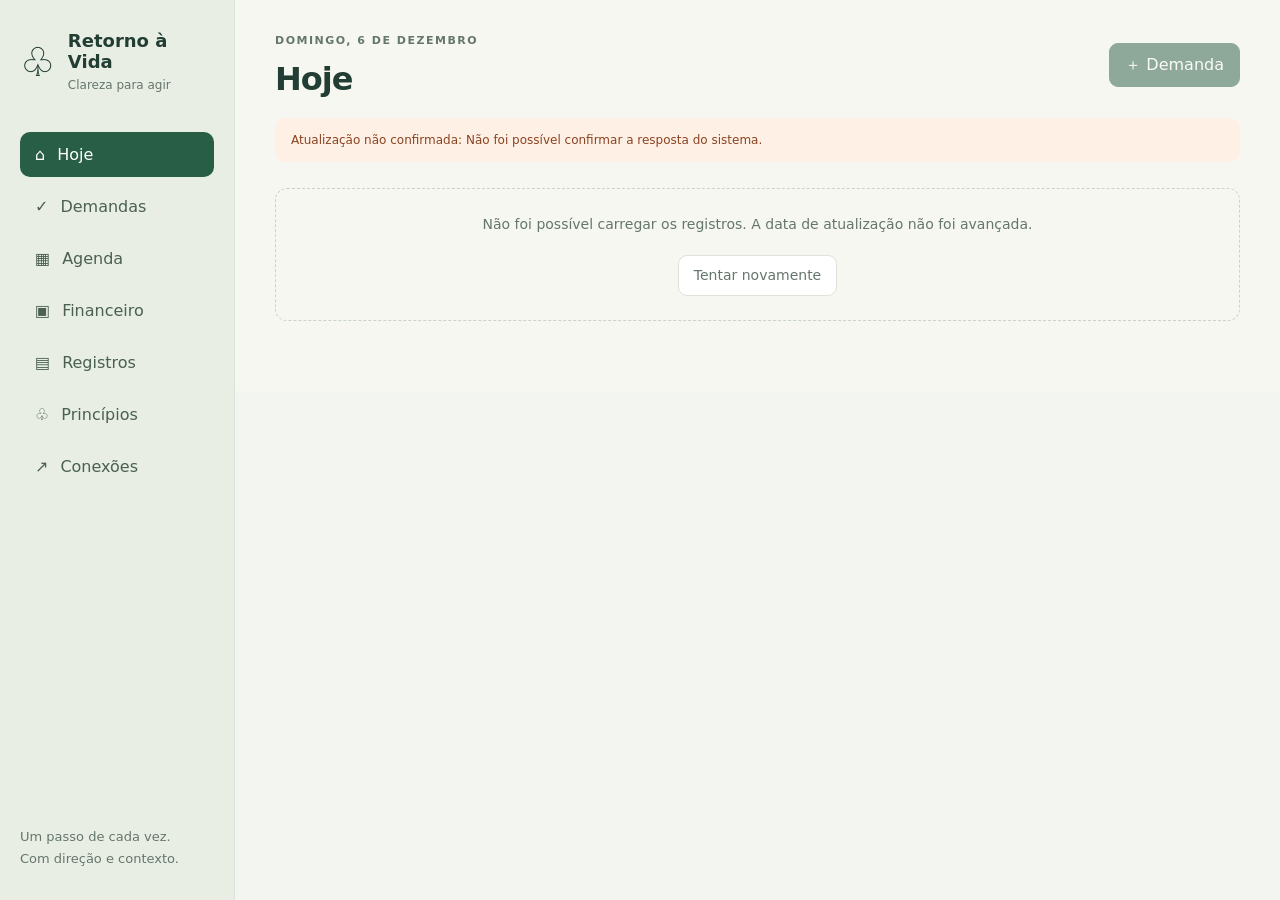
==== app.html @ 0cd76d00 "Evolve contextual guidance, private plans and execution memory" ====
<!doctype html><html lang="pt-BR"><head><meta charset="utf-8"><meta name="viewport" content="width=device-width,initial-scale=1"><meta name="color-scheme" content="light"><title>Retorno à Vida</title><link rel="stylesheet" href="app.css?v=20261031mentor1"><link rel="stylesheet" href="workspace.css?v=20261031mentor1"><link rel="stylesheet" href="mentor.css?v=20261031mentor1"></head><body><aside><a class="brand" href="#hoje"><span>♧</span><div>Retorno à Vida<small>Clareza para agir</small></div></a><nav id="nav" aria-label="Áreas do sistema"></nav><div class="side-note">Um passo de cada vez.<br>Com direção e contexto.</div></aside><main><header><div><p class="eyebrow" id="day"></p><h1 id="title">Hoje</h1></div><button class="primary" id="new">＋ Criar</button></header><section id="sync" role="status">Carregando os registros do sistema…</section><div id="view"></div></main><dialog id="detail"><form id="editor"></form></dialog><div id="toast" role="status" aria-live="polite"></div><script src="app.js?v=20261031mentor1"></script><script src="workspace.js?v=20261031mentor1"></script><script src="mentor.js?v=20261031mentor1"></script></body></html>
---- app.css ----
@import url('data:text/css,');
:root{font-family:system-ui,-apple-system,BlinkMacSystemFont,"Segoe UI",sans-serif;color:#223d33;background:#f3f5f0;font-size:16px;--green:#285e45;--muted:#65766d;--line:#dce3d9}*{box-sizing:border-box}body{margin:0;display:flex}aside{width:235px;position:fixed;inset:0 auto 0 0;padding:30px 20px;background:#e9eee4;border-right:1px solid var(--line);display:flex;flex-direction:column}.brand{display:flex;gap:12px;text-decoration:none;color:inherit;font-size:18px;font-weight:650;align-items:center}.brand>span{font-size:40px}.brand small{display:block;font-size:12px;font-weight:400;margin-top:4px;color:var(--muted)}nav{display:grid;gap:7px;margin-top:38px}nav a{padding:13px 15px;text-decoration:none;border-radius:10px;color:#4a6052;display:flex;gap:12px}nav a.active{background:#285e45;color:white}.side-note{margin-top:auto;line-height:1.7;font-size:13px;color:var(--muted)}main{margin-left:235px;width:calc(100% - 235px);padding:32px 40px 70px;max-width:1600px}header{display:flex;justify-content:space-between;align-items:center;gap:15px;margin-bottom:20px}h1{font-size:32px;margin:3px 0 0;letter-spacing:-1px}h2{font-size:22px;line-height:1.35;margin:0 0 12px}h3{font-size:17px;margin:0 0 10px}.eyebrow{font-size:11px;letter-spacing:1.5px;text-transform:uppercase;color:var(--muted);font-weight:650;margin:0 0 10px}button,input,textarea,select{font:inherit}button,.button{cursor:pointer;border:1px solid var(--line);border-radius:9px;padding:10px 15px;background:white;color:inherit;text-decoration:none;display:inline-flex;align-items:center;justify-content:center;gap:7px;line-height:1.4}button:hover,.button:hover{border-color:#65987c;background:#f3f7f2}button:focus-visible,a:focus-visible{outline:3px solid #a0bfa6;outline-offset:3px}.primary{background:var(--green);color:white;border-color:var(--green)}.primary:hover{background:#204b37;color:white}button:disabled{opacity:.5;cursor:wait}.secondary{background:#edf2e8}#sync{font-size:12px;line-height:1.7;color:var(--muted);padding:12px 16px;background:#eaf0e5;border-radius:10px;margin-bottom:26px}#sync.error{background:#fff0e5;color:#8a4320}.grid{display:grid;grid-template-columns:1.4fr 1fr;gap:20px}.panel,.card{background:#fff;border:1px solid var(--line);border-radius:16px;padding:23px;margin-bottom:18px}.focus{background:#e6ede0;border-color:#cbd9c5;padding:28px}.focus h2{font-size:28px;max-width:720px}.muted{color:var(--muted);font-size:14px;line-height:1.6}p{line-height:1.6}.actions{display:flex;flex-wrap:wrap;gap:8px;margin-top:18px}.tags{display:flex;gap:7px;flex-wrap:wrap;margin:12px 0}.tag{display:inline-block;font-size:11px;border-radius:30px;padding:5px 9px;background:#edf1e9;color:#52664f}.tag.urgent{background:#fbebdc;color:#8b4e22}.section-head{display:flex;justify-content:space-between;align-items:center;gap:12px;margin:12px 0 16px}.section-head h2{margin:0}.stats{display:grid;grid-template-columns:repeat(3,1fr);gap:12px;margin:20px 0}.stat{padding:18px;background:#fff;border-radius:12px;border:1px solid var(--line)}.stat strong{display:block;font-size:28px;margin-bottom:3px}.stat small{color:var(--muted);font-size:12px}.task-list{display:grid;gap:10px}.task{display:flex;align-items:flex-start;gap:14px;border:1px solid var(--line);background:white;border-radius:12px;overflow:hidden}.task-main{flex:1;display:block;text-align:left;border:0;border-radius:0;padding:18px;background:transparent}.task-main:hover{background:#f5f8f2}.task-main strong{display:block;font-size:16px;line-height:1.5}.task-main p{font-size:13px;color:var(--muted);margin:6px 0}.task-main .tags{margin-bottom:0}.task-done{padding:7px 10px;margin:19px 15px 0 0;min-width:37px}.toolbar{display:flex;gap:10px;flex-wrap:wrap;margin:18px 0}.toolbar input{flex:1;min-width:170px}.toolbar select{width:auto;min-width:130px}input,textarea,select{display:block;border:1px solid #cfd9ca;background:#fff;border-radius:8px;width:100%;padding:11px;color:inherit}textarea{resize:vertical;min-height:95px}label{display:block;font-size:12px;font-weight:650;margin:17px 0 7px}.field-grid{display:grid;grid-template-columns:1fr 1fr;gap:0 15px}.empty{border:1px dashed #c8d5c1;border-radius:12px;padding:24px;text-align:center;color:var(--muted);font-size:14px;line-height:1.7}.mini{padding:14px 0;border-bottom:1px solid var(--line);display:flex;justify-content:space-between;align-items:center;gap:12px}.mini:last-child{border-bottom:0}.amount{font-weight:650;white-space:nowrap}.out{color:#a25432}.in{color:#286347}.money{font-size:30px;margin:10px 0}.progress{height:7px;background:#e4ebdf;border-radius:5px;overflow:hidden}.progress i{display:block;height:100%;background:#609b6f}dialog{width:min(790px,94vw);max-height:92vh;border:1px solid var(--line);border-radius:18px;padding:28px;color:inherit;background:#fafcf8}dialog::backdrop{background:#1b342a77}.dialog-head{display:flex;justify-content:space-between;align-items:flex-start;gap:15px}.close{padding:5px 11px;font-size:22px}.editor-section{border-top:1px solid var(--line);margin-top:24px;padding-top:20px}.editor-section h3{margin-bottom:12px}.history{font-size:13px;line-height:1.6;padding:10px 0;border-bottom:1px solid var(--line)}.history small{display:block;color:var(--muted)}.note-text{white-space:pre-wrap;overflow-wrap:anywhere}.file{display:flex;justify-content:space-between;align-items:center;padding:10px;border-radius:8px;background:#edf2e8;margin:8px 0;font-size:13px}.form-error{color:#9a392d;font-size:14px;margin:12px 0}#toast{position:fixed;bottom:25px;left:50%;transform:translateX(-50%);background:#223d33;color:white;padding:13px 20px;border-radius:10px;display:none;z-index:10;max-width:90vw;font-size:14px}table{border-collapse:collapse;width:100%;font-size:14px}th,td{text-align:left;padding:14px 10px;border-bottom:1px solid var(--line)}th{font-size:11px;color:var(--muted);text-transform:uppercase}.calendar-item{border-left:3px solid #8ba37c;padding:12px 16px;background:white;border-radius:0 10px 10px 0;margin:12px 0}.pill-tabs{display:flex;gap:8px;margin:15px 0}.pill-tabs a{border:1px solid var(--line);background:white;border-radius:30px;padding:8px 16px;text-decoration:none;color:inherit}.pill-tabs a.selected{background:#285e45;color:white}.principle{padding:18px;border-radius:12px;background:#edf2e7;margin:10px 0}.notice{padding:12px 15px;background:#fff5e9;border-radius:10px;font-size:13px;color:#7d5835}.split{display:flex;gap:10px;align-items:center;justify-content:space-between}.wide{grid-column:1/-1}small{line-height:1.5}@media(max-width:1050px){aside{width:190px;padding:25px 12px}main{margin-left:190px;width:calc(100% - 190px);padding:25px}.grid{grid-template-columns:1fr}.focus h2{font-size:26px}}@media(max-width:650px){aside{position:fixed;top:auto;bottom:0;height:66px;width:100%;padding:0;z-index:5;background:#e9eee4;border-top:1px solid var(--line);border-right:0}.brand,.side-note{display:none}nav{margin:0;display:flex;overflow-x:auto;gap:0;height:66px}nav a{flex:1;min-width:65px;font-size:10px;display:flex;flex-direction:column;justify-content:center;align-items:center;gap:2px;border-radius:0;padding:7px}nav a span{font-size:20px}main{margin-left:0;width:100%;padding:22px 16px 95px}h1{font-size:28px}header{margin-bottom:16px}.panel,.focus{padding:20px}.focus h2{font-size:23px}.stats{gap:7px}.stat{padding:12px}.stat strong{font-size:24px}.stat small{font-size:10px}.field-grid{grid-template-columns:1fr}.task-main{padding:14px}.task-main strong{font-size:15px}.task-done{margin:15px 10px 0 0}.toolbar input{min-width:100%}dialog{padding:20px}.section-head{align-items:flex-start}table{font-size:12px}th,td{padding:11px 5px}}
---- workspace.css ----
.execution-space{background:#f0f4ed;border:1px solid #d9e2d5;border-radius:19px;overflow:hidden;box-shadow:0 12px 35px #254e3510}.execution-top{display:flex;align-items:center;gap:12px;padding:15px 19px;background:#f9fbf6;border-bottom:1px solid var(--line)}.execution-top button{padding:8px 12px;font-size:12px}.execution-breadcrumb{flex:1;font-size:11px;letter-spacing:1px;color:#6a7b68}.execution-breadcrumb span{padding:0 8px;color:#acb9a4}.execution-columns{display:grid;grid-template-columns:minmax(0,1.1fr) minmax(330px,.85fr);min-height:650px}.execution-main{min-width:0;background:#fff}.execution-interaction{position:static;inset:auto;width:auto;padding:0;display:block;background:#edf2e9;border:0;border-left:1px solid #d9e2d4;min-width:0}.execution-hero{padding:26px 27px 0;background:linear-gradient(130deg,#f0f5e9,#fafcf7)}.execution-hero h2{font-size:25px;line-height:1.45;letter-spacing:-.5px}.execution-hero>p:not(.eyebrow){font-size:14px;color:#60745d;line-height:1.7}.mission-road{display:flex;gap:8px;align-items:center;padding:10px 0}.road-step{font-size:10px;letter-spacing:.25px;color:#91a088;white-space:nowrap}.road-step.done{color:#2d6d49;font-weight:700}.mission-road i{height:1px;background:#d2ddc8;flex:1}.execution-tools{display:flex;gap:10px;margin-top:23px}.execution-tools button{border:0;border-bottom:3px solid transparent;background:transparent;border-radius:0;padding:12px 3px;color:#7a8772;font-size:12px;font-weight:650}.execution-tools button.selected{border-bottom-color:#477b4f;color:#285e45}.execution-body{padding:25px 27px}.execution-body p{font-size:14px}.context-block p{color:#5a6f59}.context-block .eyebrow{font-size:10px;color:#819075}.next-action{display:flex;gap:14px;padding:18px;border-radius:11px;background:#eaf2e2;margin-top:22px}.next-action>span{font-size:25px;color:#5b8849}.next-action small{font-size:9px;letter-spacing:1px;color:#64805b}.next-action p{font-weight:600;margin:6px 0 0;line-height:1.7}.question-block{padding:17px 0;border-bottom:1px solid var(--line);font-size:13px}.question-block strong{color:#947247;font-size:12px}.question-block p{color:#7c7768;font-size:13px;margin-bottom:0}.linked-context{margin-top:24px}.linked-context h3{font-size:13px;color:#5d745b}.related-chips{display:flex;gap:7px;flex-wrap:wrap}.related-chips button{background:#f4f7ef;border-radius:30px;font-size:11px;padding:7px 11px}.source-cards>div{display:flex;align-items:center;gap:11px;padding:11px 0;border-bottom:1px solid #edf1e8}.source-cards>div>span{display:flex;align-items:center;justify-content:center;width:29px;height:29px;border-radius:8px;background:#eaf1e2;color:#6b8a5c}.source-cards p{font-size:11px;margin:0;color:#687663}.source-cards small{display:block;font-size:10px;color:#91a088;margin-top:3px}.interaction-heading{display:flex;gap:11px;align-items:center;padding:23px 21px 17px}.interaction-heading strong{font-size:14px}.interaction-heading small{display:block;font-size:10px;color:#839178;margin-top:4px}.live-dot{height:8px;width:8px;flex-shrink:0;border-radius:50%;background:#77a161;box-shadow:0 0 0 4px #77a16118}.interaction-tabs{display:flex;padding:0 16px;border-bottom:1px solid #d8e2d0;gap:8px}.interaction-tabs button{border:0;border-bottom:2px solid transparent;background:transparent;padding:10px 3px;border-radius:0;font-size:10px;color:#87927c;flex:1}.interaction-tabs button.selected{border-color:#52834f;color:#2d6043;font-weight:700}.interaction-pane{padding:20px}.action-coach{background:#fff;border:1px solid #e0e7d9;border-radius:11px;padding:17px;box-shadow:0 5px 14px #36533105}.action-coach .eyebrow{font-size:9px}.action-coach p{font-size:13px;font-weight:500;margin:8px 0 14px;line-height:1.7}.action-coach small{font-size:9px;color:#8a9980}.action-button-grid{display:grid;grid-template-columns:1fr 1fr;gap:8px;margin:13px 0 24px}.action-button-grid button{font-size:11px;justify-content:flex-start;padding:12px;background:#f9fbf6}.action-button-grid span{font-size:17px;color:#729265}.mission-checklist h3,.connection-dock h3{font-size:12px;margin:0}.mission-checklist .split small{font-size:10px;color:#87967d}.mission-checklist .progress{height:5px;margin:12px 0 7px}.step-item{display:flex;gap:10px;align-items:center;padding:9px 0;margin:0;font-weight:400;font-size:12px;color:#536a50;cursor:pointer}.step-item input{width:16px;height:16px;padding:0;accent-color:#65945a;flex-shrink:0}.step-item.done span{text-decoration:line-through;color:#92a08a}.mission-checklist>.muted{font-size:11px}.add-step{display:flex;gap:6px;margin-top:9px}.add-step input{font-size:11px;padding:9px 10px;background:#f9fbf6;border-color:#dce5d4}.add-step button{padding:7px 10px}.connection-dock{border-top:1px solid #d6e0cf;padding-top:21px;margin-top:24px}.tool-connection{display:flex;align-items:center;gap:9px;margin-top:16px}.tool-icon{width:30px;height:30px;border-radius:8px;display:flex;align-items:center;justify-content:center;font-size:14px;font-weight:700;flex-shrink:0}.tool-icon.teams{color:#6662a1;background:#e0dff0}.tool-icon.cloud{color:#5a8f98;background:#dfecef}.tool-icon.calendar{color:#b18e4a;background:#f1e9d5}.tool-connection>div{flex:1;min-width:0}.tool-connection strong{display:block;font-size:10px}.tool-connection small{display:block;font-size:9px;color:#8a977f;line-height:1.5;margin-top:2px}.tool-connection button{font-size:9px;padding:6px 9px;border-radius:7px;background:transparent}.session-status{margin-top:23px;color:#809271;font-size:10px;line-height:1.7}.conversation-intro{display:flex;gap:12px;align-items:center;padding:14px;background:#e3ecd9;border-radius:10px;font-size:12px}.conversation-intro>span{font-size:25px;color:#759661}.conversation-intro p{margin:0;color:#617958;line-height:1.7}.interaction-pane .editor-section{border:0;padding:0;margin-top:17px}.interaction-pane .editor-section h3{font-size:12px}.interaction-pane label{font-size:11px}.interaction-pane textarea{background:#f9fbf7;font-size:13px}.interaction-pane .history{font-size:12px}.interaction-pane .muted{font-size:11px}.workspace-bottom{display:flex;align-items:center;justify-content:space-between;gap:15px;border-top:1px solid #d5dfcf;padding:15px 20px;background:#fbfdf8}.workspace-bottom>span{font-size:10px;color:#839377}.workspace-bottom>span.unsaved{color:#a27c38}.workspace-bottom>div{display:flex;gap:8px}.workspace-bottom button{font-size:11px;padding:10px 14px}.execution-space>.form-error,.execution-space form>.form-error{padding:0 20px}.workspace-mobile-tabs{display:none}.focus-mode .execution-columns{grid-template-columns:1fr}.focus-mode .execution-interaction{display:none}.execution-body label{font-size:11px}.execution-body input,.execution-body select,.execution-body textarea{font-size:13px;background:#fafcf7}.execution-body .editor-section{border:0;margin:0;padding:0}.execution-body .notice{font-size:11px}.execution-space [hidden]{display:none!important}
.board-intro{display:flex;justify-content:space-between;gap:20px;align-items:center;margin:8px 0 24px}.board-intro h2{font-size:25px}.board-intro p{margin:6px 0}.view-switch{display:flex;background:#e9eee3;border:1px solid #dbe4d2;border-radius:9px;padding:4px;gap:3px}.view-switch button{background:transparent;border:0;padding:7px 12px;font-size:11px;white-space:nowrap}.view-switch button.selected{background:#fff;box-shadow:0 2px 5px #243f2810}.mission-board{display:grid;grid-template-columns:repeat(4,minmax(0,1fr));gap:14px;align-items:start}.board-column{min-width:0;background:#eaf0e3;border:1px solid #dfe7d8;padding:14px 12px;border-radius:13px;min-height:200px;transition:background .2s}.board-column-title{display:flex;align-items:center;gap:8px}.board-column-title h3{font-size:12px;margin:0;flex:1}.board-column-title b{font-size:10px;color:#829272;font-weight:400}.state-dot{width:7px;height:7px;border-radius:50%;background:#83a16b}.state-dot.proposta{background:#c0a66b}.state-dot.aguardando{background:#8ba4b4}.state-dot.concluida{background:#5e946b}.board-hint{font-size:9px;color:#91a183;margin:8px 0 15px}.board-stack{display:grid;gap:11px}.mission-card{background:white;border:1px solid #dce5d4;border-radius:11px;overflow:hidden;box-shadow:0 3px 9px #2b472a03;transition:transform .18s,box-shadow .18s}.mission-card:hover{transform:translateY(-3px);box-shadow:0 8px 22px #2944290d}.mission-card>button{display:block;width:100%;text-align:left;padding:16px;border:0;background:transparent;border-radius:0}.mission-card h3{font-size:13px;line-height:1.6;margin:12px 0 9px}.mission-card p{font-size:10px;line-height:1.7;color:#89977e;margin-bottom:15px}.mission-card .tag{font-size:8px;padding:4px 7px}.mission-card-meta{display:flex;justify-content:space-between;gap:5px;align-items:center}.priority-mark{font-size:7px;text-transform:uppercase;color:#b28a53;letter-spacing:.6px}.card-date{font-size:9px;color:#a08c64;margin:11px 0}.mission-card-foot{display:flex;align-items:center;justify-content:space-between;font-size:9px;color:#93a086;border-top:1px solid #f0f3eb;padding-top:11px;margin-top:13px}.card-progress{font-size:9px;color:#879a79;margin-bottom:6px}.card-progress small{font-size:9px}.mission-card .progress{height:4px}.board-empty{padding:30px 8px;text-align:center;font-size:11px;color:#a3af98;border:1px dashed #d5dfcd;border-radius:9px}.drop-ready{background:#d8e7cb;border-color:#85a26e}.mission-card.dragging{opacity:.45;transform:rotate(2deg)}
.today-direction{display:flex;align-items:center;justify-content:space-between;gap:25px;margin:12px 0 22px}.today-direction h2{font-size:30px;letter-spacing:-.8px;margin:7px 0}.today-direction>div>p:last-child{font-size:13px;color:#88977d;margin:0}.day-orbit{width:86px;height:86px;border:5px solid #dde8d3;outline:1px solid #afc59b;outline-offset:4px;border-radius:50%;display:flex;align-items:center;justify-content:center;flex-direction:column;flex-shrink:0;background:#f9fcf4}.day-orbit>span{font-size:28px;font-weight:650;line-height:1}.day-orbit small{font-size:7px;color:#88a070;margin-top:6px}.today-path{display:flex;gap:24px;align-items:center;padding:19px 24px;border:1px solid #d9e4cf;border-radius:13px;background:#eef4e7;margin-bottom:25px}.today-path>i{width:1px;height:33px;background:#dbe5d0}.path-node{display:flex;align-items:center;gap:13px;flex:1}.path-node>span{font-size:25px;color:#8faa78}.path-node strong{font-size:20px;display:block;line-height:1.2}.path-node small{font-size:10px;color:#8c9e7a}.today-workspace-grid{display:grid;grid-template-columns:1.5fr 1fr;gap:22px}.next-mission{border:1px solid #ccddbb;border-radius:16px;background:linear-gradient(125deg,#e4efd8,#eef5e7);padding:27px;position:relative;overflow:hidden}.next-mission-header{display:flex;align-items:center;gap:11px}.next-mission-header p{font-size:9px;margin:0;color:#789561}.next-mission h2{font-size:26px;line-height:1.5;letter-spacing:-.4px;max-width:620px;margin:20px 0 12px}.next-mission>p{font-size:13px;color:#7b8e6c;line-height:1.8;max-width:580px}.mission-enter{margin:13px 0 19px;gap:22px;font-size:12px;padding:13px 17px}.mission-preview{display:flex;gap:20px;border-top:1px solid #d4e2c7;padding-top:17px;margin-top:10px}.mission-preview>div{display:flex;align-items:center;gap:7px}.mission-preview span{color:#88a573;font-size:15px}.mission-preview small{font-size:9px;color:#8ba178}.quick-flow{background:white;border:1px solid #dfe6d8;border-radius:16px;padding:24px}.quick-flow>h3{font-size:18px;margin:14px 0 23px}.quick-flow>.eyebrow{font-size:9px;color:#9aaa8d}.quick-flow>button,.quick-flow>a{display:flex;align-items:center;text-align:left;gap:14px;width:100%;border:1px solid #e6eddf;background:#f9fbf6;border-radius:10px;padding:15px 12px;margin-top:11px;text-decoration:none;color:inherit}.quick-flow>button>span,.quick-flow>a>span{color:#8fa87c;font-size:21px;min-width:25px}.quick-flow>button>div,.quick-flow>a>div{flex:1}.quick-flow strong{font-size:11px;font-weight:600;display:block}.quick-flow small{font-size:9px;display:block;color:#98a68b;margin-top:4px}.quick-flow b{font-size:12px;color:#b3bfa8}.today-section{margin-top:30px}.today-section h2{font-size:18px}.next-mission-grid{display:grid;grid-template-columns:repeat(3,1fr);gap:16px}.next-mission-grid .mission-card h3{font-size:14px}.next-mission-grid .mission-card p{font-size:11px;min-height:38px}.next-mission-grid .mission-card>button{padding:20px}
@media(min-width:1450px){.execution-columns{grid-template-columns:minmax(0,1.25fr) minmax(380px,.8fr)}.execution-hero h2{font-size:30px}.interaction-tabs button{font-size:11px}.action-coach p{font-size:14px}.mission-card h3{font-size:14px}.mission-card p{font-size:11px}}
@media(max-width:1150px){.mission-board{grid-template-columns:1fr 1fr}.execution-columns{grid-template-columns:minmax(0,1fr) minmax(300px,.85fr)}.execution-body,.execution-hero{padding-left:20px;padding-right:20px}.interaction-pane{padding:16px}.execution-hero h2{font-size:22px}.today-workspace-grid{grid-template-columns:1fr}.quick-flow{display:grid;grid-template-columns:1fr 1fr;gap:10px}.quick-flow>.eyebrow,.quick-flow>h3{grid-column:1/-1;margin:0}.quick-flow>button,.quick-flow>a{margin-top:0}.next-mission-grid{grid-template-columns:1fr 1fr}.mission-preview{gap:10px}}
@media(max-width:850px){.execution-columns{grid-template-columns:1fr}.execution-interaction{border-left:0;border-top:1px solid #d9e2d4}.execution-top{gap:8px;padding:12px}.execution-breadcrumb{font-size:9px}.execution-top>.tag{display:none}.interaction-heading{padding:19px}.today-direction h2{font-size:25px}.today-path{padding:17px;gap:15px}.path-node{gap:8px}.path-node strong{font-size:19px}.path-node small{font-size:8px}}
@media(max-width:650px){body{overscroll-behavior-y:none}main{padding:20px 14px calc(90px + env(safe-area-inset-bottom))}aside{height:calc(66px + env(safe-area-inset-bottom));padding-bottom:env(safe-area-inset-bottom)}nav{height:66px}.execution-space{border-radius:12px;margin:0 -2px}.execution-top{padding:11px 10px}.execution-top button{min-height:44px;font-size:11px;padding:8px}.execution-top button:last-child{font-size:10px}.execution-breadcrumb{font-size:8px;letter-spacing:.5px}.workspace-mobile-tabs{display:flex;border-bottom:1px solid #d2dfc7;background:#f5f8ef;padding:5px;gap:4px}.workspace-mobile-tabs button{min-height:46px;flex:1;border:0;background:transparent;font-size:12px}.workspace-mobile-tabs button.selected{background:white;box-shadow:0 2px 6px #2a482712;color:#356b43;font-weight:650}.execution-columns{display:block;min-height:0}.execution-space[data-mobile-pane="task"] .execution-interaction{display:none}.execution-space[data-mobile-pane="interaction"] .execution-main{display:none}.execution-space.focus-mode .execution-interaction{display:none}.execution-hero{padding:20px 18px 0}.execution-hero h2{font-size:22px;line-height:1.5}.execution-hero .eyebrow{font-size:9px}.execution-hero>p:not(.eyebrow){font-size:14px}.execution-tools{gap:20px;margin-top:15px}.execution-tools button{font-size:12px;min-height:47px}.execution-body{padding:20px 18px}.execution-body p{font-size:14px}.execution-body label{font-size:12px}.execution-body input,.execution-body textarea,.execution-body select{font-size:16px;min-height:46px}.next-action p{font-size:14px}.next-action small{font-size:9px}.question-block p{font-size:13px}.related-chips button{font-size:12px;min-height:44px}.source-cards p{font-size:12px}.source-cards small{font-size:10px}.interaction-pane{padding:19px}.interaction-heading strong{font-size:15px}.interaction-heading small{font-size:11px}.interaction-tabs button{font-size:11px;min-height:46px}.action-coach p{font-size:14px}.action-coach small{font-size:10px}.action-button-grid button{font-size:12px;min-height:52px}.mission-checklist h3,.connection-dock h3{font-size:14px}.step-item{min-height:46px;font-size:14px}.step-item input{width:21px;height:21px}.add-step input{font-size:16px;min-height:46px}.add-step button{min-width:46px}.tool-connection{gap:12px}.tool-connection strong{font-size:12px}.tool-connection small{font-size:11px}.tool-connection button{font-size:11px;min-height:44px}.tool-icon{width:35px;height:35px;font-size:17px}.session-status{font-size:12px}.interaction-pane textarea{font-size:16px}.interaction-pane label{font-size:12px}.interaction-pane .history{font-size:13px}.workspace-bottom{position:sticky;bottom:calc(66px + env(safe-area-inset-bottom));padding:12px;display:block;z-index:2;background:#f8fbf2f5;backdrop-filter:blur(12px)}.workspace-bottom>span{display:block;margin-bottom:8px;font-size:10px}.workspace-bottom>div{display:flex}.workspace-bottom button{flex:1;min-height:46px;font-size:11px;padding:8px}.mission-board{display:block}.board-column{margin-bottom:17px;padding:16px;min-height:0}.board-column-title h3{font-size:15px}.board-column-title b{font-size:12px}.board-hint{font-size:11px;margin:8px 0 16px}.board-intro{align-items:flex-start;gap:10px;margin-bottom:18px}.board-intro h2{font-size:21px}.board-intro>.muted,.board-intro p.muted{font-size:12px}.view-switch button{font-size:10px;padding:8px;min-height:40px}.mission-card>button{padding:18px}.mission-card h3{font-size:15px}.mission-card p{font-size:12px}.mission-card .tag{font-size:10px}.priority-mark{font-size:9px}.mission-card-foot{font-size:11px}.card-date{font-size:11px}.card-progress small,.card-progress{font-size:11px}.mission-card:hover{transform:none}.today-direction{gap:16px;margin:10px 0 22px}.today-direction h2{font-size:24px;line-height:1.4;letter-spacing:-.5px}.today-direction>.eyebrow,.today-direction .eyebrow{font-size:9px}.today-direction>div>p:last-child{font-size:12px;line-height:1.7}.day-orbit{height:70px;width:70px;border-width:4px;outline-offset:3px}.day-orbit>span{font-size:25px}.day-orbit small{font-size:6px}.today-path{padding:15px 12px;gap:10px;margin-bottom:21px}.path-node{gap:6px}.path-node>span{font-size:20px}.path-node strong{font-size:18px}.path-node small{font-size:8px;line-height:1.5}.today-path>i{height:28px}.next-mission{padding:23px 20px}.next-mission h2{font-size:24px;line-height:1.5;margin:18px 0 12px}.next-mission>p{font-size:14px}.next-mission-header p{font-size:8px;line-height:1.5}.mission-enter{font-size:12px;min-height:49px;width:100%;justify-content:space-between;gap:10px}.mission-preview{gap:10px;justify-content:space-between}.mission-preview>div{flex-direction:column;gap:6px;align-items:flex-start}.mission-preview small{font-size:8px}.quick-flow{padding:21px 18px;grid-template-columns:1fr}.quick-flow>.eyebrow{font-size:8px}.quick-flow>h3{font-size:19px;margin:3px 0 10px}.quick-flow>button,.quick-flow>a{padding:16px;min-height:74px}.quick-flow strong{font-size:13px}.quick-flow small{font-size:11px;line-height:1.6}.next-mission-grid{grid-template-columns:1fr}.next-mission-grid .mission-card h3{font-size:16px}.next-mission-grid .mission-card p{font-size:13px;min-height:0}.today-section h2{font-size:19px}.today-section .button{font-size:12px;min-height:44px}.board-stack .mission-card[draggable]{-webkit-user-drag:none}.form-error{font-size:13px}#sync{font-size:11px;line-height:1.8}dialog input,dialog textarea,dialog select{font-size:16px;min-height:44px}.toolbar select,.toolbar input{font-size:16px;min-height:44px}}
@media(prefers-reduced-motion:reduce){*{scroll-behavior:auto!important;transition:none!important;animation:none!important}}
.record-related{display:grid;gap:10px;margin-top:12px}.record-related>button{display:block;text-align:left;background:#fafcf7;padding:14px}.record-related strong{display:block;font-size:12px;line-height:1.6;margin:8px 0}.record-related small{font-size:10px;color:#8ca07b}.record-space .execution-body>.dialog-head{margin-bottom:25px}.record-space .execution-body>.dialog-head h2{font-size:24px}.record-space .money{font-size:28px}.record-space .linked-context label{font-size:11px}.record-space .linked-context select{font-size:12px}.record-space .linked-context p.muted{font-size:11px}@media(max-width:650px){.record-space[data-mobile-pane="task"] .execution-interaction{display:none}.record-space[data-mobile-pane="interaction"] .execution-main{display:none}.record-space .linked-context select{font-size:16px;min-height:46px}.record-related strong{font-size:14px}.record-related small{font-size:12px}.record-space .execution-body>.dialog-head h2{font-size:24px}.record-space .execution-body button[type="submit"]{min-height:48px;width:100%}}
.execution-interaction{height:auto;max-height:none;padding-bottom:0;z-index:auto}
.linked-record{display:flex;width:100%;text-align:left;margin-top:9px;padding:12px;gap:10px;background:#f6f9f1}.linked-record>span{color:#7b9967;font-size:20px}.linked-record strong{display:block;font-size:12px}.linked-record small{display:block;color:#8b9d7c;font-size:10px;margin-top:5px}.interaction-pane input[type=url],.interaction-pane input:not([type]){min-height:42px;font-size:13px}@media(max-width:650px){.interaction-pane input[type=url],.interaction-pane input:not([type]){font-size:16px;min-height:46px}.linked-record{min-height:55px}.linked-record strong{font-size:13px}}
@media(max-width:650px){.execution-space:not(.record-space){padding-bottom:110px}.workspace-bottom{position:fixed;left:14px;right:14px;bottom:calc(66px + env(safe-area-inset-bottom));border:1px solid #d5dfcf;border-radius:11px;box-shadow:0 -5px 22px #304f2912;z-index:4}}
---- mentor.css ----
:root{--mentor-ink:#203c36;--mentor-green:#285e45;--mentor-lime:#d5e9ad;--mentor-paper:#f6f7f1}
body{background:var(--mentor-paper)}main{max-width:1750px}button,a,input,textarea,select{touch-action:manipulation}.mentor-welcome{display:flex;justify-content:space-between;align-items:center;gap:32px;padding:30px 0 38px}.mentor-welcome h2{font-size:clamp(30px,3.7vw,51px);line-height:1.15;letter-spacing:-1.7px;margin:12px 0 19px;font-weight:650;color:var(--mentor-ink)}.mentor-welcome p{color:#60736b;line-height:1.7}.mentor-values{display:flex;flex-wrap:wrap;gap:8px}.mentor-values span{font-size:12px;padding:6px 10px;border:1px solid #dce3d1;border-radius:20px;background:#fff8}.mentor-compass{flex:0 0 170px;aspect-ratio:1;border:1px solid #cdd8c5;border-radius:50%;display:flex;flex-direction:column;justify-content:center;align-items:center;gap:8px;background:radial-gradient(circle,#e4eed6,#f6f7f1 72%);outline:1px solid #e1e7da;outline-offset:12px}.mentor-compass>span{font-size:38px;color:#6c885c}.mentor-compass strong{font-size:17px}.mentor-compass small{font-size:11px;color:#69796b}.mentor-capacity{display:grid;grid-template-columns:1fr 1.8fr;gap:24px;background:#eaf0e1;border-color:#d9e2cd}.mentor-capacity h3{font-size:23px;margin:8px 0}.mentor-capacity p{color:#647260;font-size:13px;line-height:1.7}.mentor-capacity form{display:grid;grid-template-columns:1fr 1fr 1.2fr;gap:12px;align-content:center}.mentor-capacity label{font-size:12px;margin:0}.mentor-capacity select{margin-top:7px;background:#fffffff2;min-height:46px}.mentor-capacity form>button{grid-column:1/-1;justify-self:end;min-height:46px}.mentor-error{grid-column:1/-1;color:#a33428!important;margin:0}.mentor-section-head{display:flex;justify-content:space-between;align-items:center;gap:16px;margin:34px 0 12px}.mentor-section-head h2{font-size:26px;letter-spacing:-.5px;margin:5px 0}.mentor-section-head .eyebrow{margin:0}.mentor-method{max-width:900px;font-size:13px;line-height:1.8;color:#65756c;margin-bottom:20px}.mentor-priorities{display:grid;grid-template-columns:repeat(3,minmax(0,1fr));gap:17px}.mentor-card{background:#fff;border:1px solid #dee5d8;border-radius:18px;padding:23px;min-width:0;display:flex;flex-direction:column;gap:10px}.mentor-card-featured:first-child{background:#244c3c;color:#f5f8ef;border-color:#244c3c}.mentor-card-meta{display:flex;align-items:center;flex-wrap:wrap;gap:8px;justify-content:space-between;font-size:10px;color:#74846c}.mentor-card h3{font-size:21px;line-height:1.4;margin:4px 0;letter-spacing:-.3px;overflow-wrap:anywhere}.mentor-card p{font-size:14px;line-height:1.8;margin:0}.mentor-card small{line-height:1.6;color:#788471}.mentor-reasons{font-size:12px;line-height:1.8;padding-left:18px;color:#64765e;margin:8px 0}.mentor-reasons li+li{margin-top:6px}.mentor-card-featured:first-child .mentor-reasons,.mentor-card-featured:first-child .mentor-card-meta,.mentor-card-featured:first-child .mentor-card-foot>span{color:#c4d3b8}.mentor-card-featured:first-child .tag{background:#ffffff17;color:#e6efdc}.mentor-card-featured:first-child button{background:#d3e6ad;color:#25462e;border:0}.mentor-card-foot{margin-top:auto;padding-top:15px;display:flex;gap:12px;flex-wrap:wrap;align-items:center;justify-content:space-between}.mentor-card-foot>span{font-size:11px;color:#7b876e}.mentor-card-foot button{min-height:44px;font-size:12px}.mentor-lanes{display:grid;grid-template-columns:repeat(3,minmax(0,1fr));gap:20px;margin-top:26px}.mentor-lane{min-width:0;background:#eaf0e150;border-radius:17px;padding:15px;border:1px solid #e2e8d9}.mentor-lane>.mentor-section-head{margin:0}.mentor-lane h3{font-size:19px}.mentor-lane>.mentor-section-head span{background:#dde8d1;border-radius:20px;padding:5px 10px;font-size:12px}.mentor-lane>p{font-size:12px;color:#6b7a62;line-height:1.8;margin-bottom:17px}.mentor-lane .mentor-card{padding:18px;border-radius:12px;margin-bottom:12px}.mentor-lane .mentor-card h3{font-size:16px}.mentor-lane .mentor-card p{font-size:12px}.mentor-footer-grid{display:grid;grid-template-columns:1fr 1fr;gap:22px;margin-top:28px}.mentor-footer-grid h3{font-size:22px}.mentor-footer-grid p{line-height:1.8;font-size:14px;color:#6b7965}.mentor-memory-link{display:block;width:100%;text-align:left;margin-top:10px;padding:16px;background:#f7faf2}.mentor-memory-link strong,.mentor-memory-link span,.mentor-memory-link small{display:block;line-height:1.7}.mentor-memory-link span{font-size:13px;margin:6px 0}.mentor-memory-link small{color:#849379;font-size:11px}.mentor-morning{display:grid;gap:6px;padding:20px;background:#fff7df;border:1px solid #e8dfbf;border-radius:14px;font-size:14px;line-height:1.7}.mentor-case-top{display:flex;gap:10px;align-items:center;flex-wrap:wrap}.mentor-case-top button:last-child{margin-left:auto}.mentor-case-title{padding:24px 0 18px}.mentor-case-title h2{font-size:clamp(26px,3vw,38px);line-height:1.3;max-width:1000px;letter-spacing:-.8px;margin:9px 0;overflow-wrap:anywhere}.mentor-case-title>p:last-child{font-size:13px;color:#708168}.mentor-case-grid{display:grid;grid-template-columns:minmax(0,1.05fr) minmax(0,1fr) minmax(0,.85fr);gap:20px;align-items:start}.mentor-case-grid>section{min-width:0}.mentor-case-grid .panel{padding:25px;margin-bottom:20px}.mentor-case h3{font-size:21px;line-height:1.5;margin:8px 0 17px}.mentor-case h4{font-size:14px;margin:22px 0 10px}.mentor-case p{line-height:1.8;font-size:14px}.mentor-advice{border-top:4px solid #729454}.mentor-advice .mentor-reasons{font-size:13px}.mentor-question{background:#f4f0df;border-radius:12px;padding:16px;margin:18px 0}.mentor-question strong{font-size:13px}.mentor-question p{margin-bottom:0}.mentor-route{padding-left:24px;line-height:1.8;font-size:14px}.mentor-route li{padding-left:5px;margin-bottom:11px}.mentor-source summary,.mentor-conclusion summary{cursor:pointer;font-weight:600;line-height:1.7;min-height:30px}.mentor-source p,.mentor-source li{font-size:13px;overflow-wrap:anywhere}.mentor-case label{font-size:13px;color:#52644c}.mentor-case textarea{min-height:97px;resize:vertical;font-size:15px;line-height:1.6}.mentor-case input,.mentor-case select{font-size:15px;min-height:46px}.mentor-case button{min-height:44px}.mentor-case .actions{gap:9px}.mentor-case form>button.primary{width:100%}.mentor-save-state{font-size:11px!important;color:#809174}.mentor-resource{display:block;padding:12px 0;font-size:13px;overflow-wrap:anywhere}.mentor-checklist label{display:flex;align-items:flex-start;gap:12px;padding:12px 0;line-height:1.7;border-bottom:1px solid #e7ecdf}.mentor-checklist input{width:22px;height:22px;min-height:22px;margin-top:2px;flex-shrink:0}.mentor-events article{border-left:2px solid #dbe6cc;padding:0 0 19px 15px;margin-bottom:12px}.mentor-events p{font-size:13px;white-space:pre-wrap;overflow-wrap:anywhere}.mentor-events small{font-size:11px;color:#829076}.mentor-case-tabs{display:none}.mentor-agenda-item{display:flex;align-items:center;justify-content:space-between;gap:18px;padding:18px 0;border-bottom:1px solid #e0e8d5}.mentor-agenda-item p{line-height:1.7}.mentor-agenda-item small{color:#718366}.mentor-agenda-item button{flex-shrink:0}.mentor-case [hidden]{display:none!important}
@media(max-width:1300px){.mentor-case-grid{grid-template-columns:minmax(0,1fr) minmax(0,1fr)}.mentor-memory{grid-column:1/-1;display:grid;grid-template-columns:1fr 1fr;gap:18px}.mentor-memory>.panel{margin-bottom:0}.mentor-capacity{grid-template-columns:1fr}.mentor-compass{flex-basis:140px}.mentor-priorities{gap:12px}.mentor-card{padding:19px}.mentor-card h3{font-size:19px}}
@media(max-width:850px){.mentor-priorities,.mentor-lanes{grid-template-columns:1fr}.mentor-priorities .mentor-card{padding:24px}.mentor-card-featured:first-child{background:#244c3c}.mentor-lanes{gap:14px}.mentor-lane>.mentor-card{margin-bottom:10px}.mentor-lane{padding:18px}.mentor-footer-grid{grid-template-columns:1fr}.mentor-compass{display:none}.mentor-welcome{padding:20px 0}.mentor-welcome h2{font-size:35px}.mentor-case-grid{grid-template-columns:1fr}.mentor-memory{grid-column:auto;display:block}.mentor-case-tabs{display:flex;gap:6px;position:sticky;top:0;background:#f6f7f1ee;backdrop-filter:blur(8px);padding:10px 0;z-index:3;margin-bottom:12px}.mentor-case-tabs button{flex:1;padding:10px 8px;font-size:12px}.mentor-case-tabs [aria-selected=true]{background:#285e45;color:white}.mentor-case[data-pane=context] .mentor-plan,.mentor-case[data-pane=context] .mentor-memory,.mentor-case[data-pane=plan] .mentor-context,.mentor-case[data-pane=plan] .mentor-memory,.mentor-case[data-pane=memory] .mentor-context,.mentor-case[data-pane=memory] .mentor-plan{display:none}.mentor-memory .panel{margin-bottom:18px}.mentor-case-grid .panel{padding:22px}.mentor-case-top button{font-size:12px}.mentor-case-top button:last-child{margin-left:0}.mentor-case-title h2{font-size:28px}}
@media(max-width:650px){main{padding-top:max(18px,env(safe-area-inset-top));padding-bottom:calc(110px + env(safe-area-inset-bottom))}.mentor-welcome h2{font-size:32px;letter-spacing:-1px}.mentor-welcome .eyebrow{font-size:9px}.mentor-welcome p{font-size:14px}.mentor-values{gap:6px}.mentor-values span{font-size:10px;padding:5px 8px}.mentor-capacity{padding:20px;gap:16px}.mentor-capacity form{grid-template-columns:1fr 1fr}.mentor-capacity label:last-of-type{grid-column:1/-1}.mentor-capacity form>button{width:100%;justify-self:stretch}.mentor-capacity h3{font-size:21px}.mentor-capacity select,.mentor-case select,.mentor-case input,.mentor-case textarea{font-size:16px}.mentor-section-head{align-items:flex-start;margin-top:26px}.mentor-section-head h2{font-size:22px}.mentor-section-head>.button{font-size:11px;min-height:44px;white-space:normal}.mentor-card h3{font-size:20px}.mentor-reasons{font-size:13px}.mentor-card-foot{display:block}.mentor-card-foot>span{display:block;line-height:1.7;margin-bottom:10px}.mentor-card-foot button{width:100%;font-size:13px}.mentor-case-title h2{font-size:26px;letter-spacing:-.5px}.mentor-case .field-grid{grid-template-columns:1fr}.mentor-case .actions>button{flex:1;min-width:120px}.mentor-case-tabs button{font-size:12px;min-height:46px}.mentor-case h3{font-size:20px}.mentor-case-top{gap:7px}.mentor-case-top .tag{font-size:11px}.mentor-case-top button:last-child{margin-left:auto}.mentor-agenda-item{align-items:flex-start}.mentor-agenda-item p{font-size:14px}#mentor-capacity-form [role=alert]:empty{display:none}.mentor-method{font-size:12px}.mentor-conclusion button{width:100%}}
.mentor-card-featured:first-child .mentor-analysis-state{color:#d8e7ce}.mentor-analysis-state{display:block;line-height:1.55}.mentor-analysis-meta{font-size:.85rem;color:#577064}
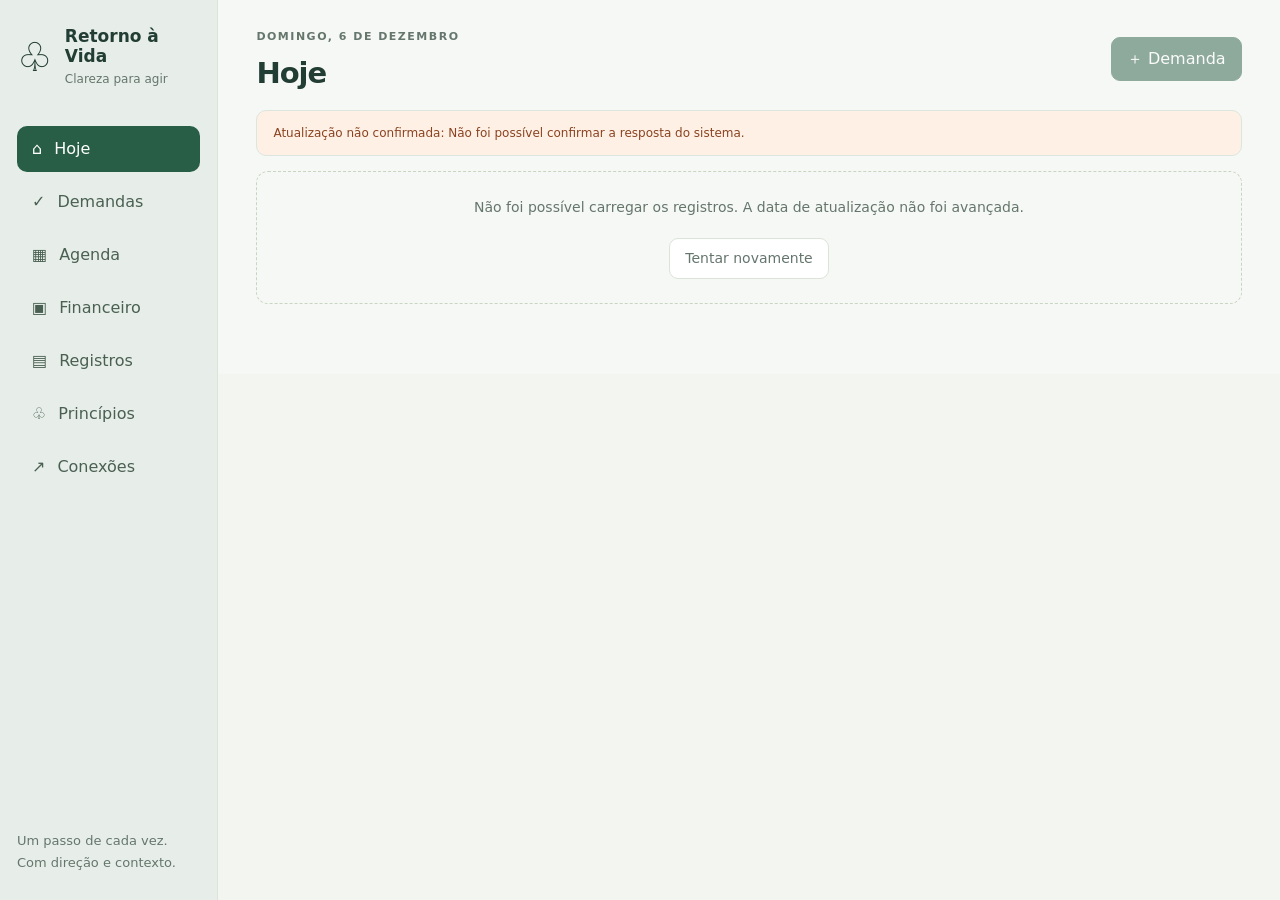
==== commit 3c041982: "Keep the overview visible while working in a responsive side panel" ====
--- a/app.html
+++ b/app.html
@@ -1 +1,3 @@
-<!doctype html><html lang="pt-BR"><head><meta charset="utf-8"><meta name="viewport" content="width=device-width,initial-scale=1"><meta name="color-scheme" content="light"><title>Retorno à Vida</title><link rel="stylesheet" href="app.css?v=20261031mentor1"><link rel="stylesheet" href="workspace.css?v=20261031mentor1"><link rel="stylesheet" href="mentor.css?v=20261031mentor1"></head><body><aside><a class="brand" href="#hoje"><span>♧</span><div>Retorno à Vida<small>Clareza para agir</small></div></a><nav id="nav" aria-label="Áreas do sistema"></nav><div class="side-note">Um passo de cada vez.<br>Com direção e contexto.</div></aside><main><header><div><p class="eyebrow" id="day"></p><h1 id="title">Hoje</h1></div><button class="primary" id="new">＋ Criar</button></header><section id="sync" role="status">Carregando os registros do sistema…</section><div id="view"></div></main><dialog id="detail"><form id="editor"></form></dialog><div id="toast" role="status" aria-live="polite"></div><script src="app.js?v=20261031mentor1"></script><script src="workspace.js?v=20261031mentor1"></script><script src="mentor.js?v=20261031mentor1"></script></body></html>
+<!doctype html><html lang="pt-BR"><head><meta charset="utf-8"><meta name="viewport" content="width=device-width,initial-scale=1,viewport-fit=cover"><meta name="color-scheme" content="light"><title>Retorno à Vida</title><link rel="stylesheet" href="app.css?v=20261031clarity4"><link rel="stylesheet" href="workspace.css?v=20261031clarity4"><link rel="stylesheet" href="mentor.css?v=20261031context3"><link rel="stylesheet" href="context-base.css?v=20261031context2"><link rel="stylesheet" href="system-shell.css?v=20261031workspace1"></head><body><aside><a class="brand" href="#hoje"><span>♧</span><div>Retorno à Vida<small>Clareza para agir</small></div></a><nav id="nav" aria-label="Áreas do sistema"></nav><div class="side-note">Um passo de cada vez.<br>Com direção e contexto.</div></aside><main><header><div><p class="eyebrow" id="day"></p><h1 id="title">Hoje</h1></div><button class="primary" id="new">＋ Criar</button></header><section id="sync" role="status">Carregando os registros do sistema…</section><div id="view"></div></main><dialog id="detail"><form id="editor"></form></dialog><div id="toast" role="status" aria-live="polite"></div><script src="app.js?v=20261031clarity4"></script><script src="workspace.js?v=20261031clarity4"></script><script src="mentor.js?v=20261031workspace1"></script><script src="context-base.js?v=20261031workspace1"></script><script src="system-shell.js?v=20261031workspace1"></script></body></html>
+
+
--- a/mentor.css
+++ b/mentor.css
@@ -4,3 +4,9 @@
 @media(max-width:850px){.mentor-priorities,.mentor-lanes{grid-template-columns:1fr}.mentor-priorities .mentor-card{padding:24px}.mentor-card-featured:first-child{background:#244c3c}.mentor-lanes{gap:14px}.mentor-lane>.mentor-card{margin-bottom:10px}.mentor-lane{padding:18px}.mentor-footer-grid{grid-template-columns:1fr}.mentor-compass{display:none}.mentor-welcome{padding:20px 0}.mentor-welcome h2{font-size:35px}.mentor-case-grid{grid-template-columns:1fr}.mentor-memory{grid-column:auto;display:block}.mentor-case-tabs{display:flex;gap:6px;position:sticky;top:0;background:#f6f7f1ee;backdrop-filter:blur(8px);padding:10px 0;z-index:3;margin-bottom:12px}.mentor-case-tabs button{flex:1;padding:10px 8px;font-size:12px}.mentor-case-tabs [aria-selected=true]{background:#285e45;color:white}.mentor-case[data-pane=context] .mentor-plan,.mentor-case[data-pane=context] .mentor-memory,.mentor-case[data-pane=plan] .mentor-context,.mentor-case[data-pane=plan] .mentor-memory,.mentor-case[data-pane=memory] .mentor-context,.mentor-case[data-pane=memory] .mentor-plan{display:none}.mentor-memory .panel{margin-bottom:18px}.mentor-case-grid .panel{padding:22px}.mentor-case-top button{font-size:12px}.mentor-case-top button:last-child{margin-left:0}.mentor-case-title h2{font-size:28px}}
 @media(max-width:650px){main{padding-top:max(18px,env(safe-area-inset-top));padding-bottom:calc(110px + env(safe-area-inset-bottom))}.mentor-welcome h2{font-size:32px;letter-spacing:-1px}.mentor-welcome .eyebrow{font-size:9px}.mentor-welcome p{font-size:14px}.mentor-values{gap:6px}.mentor-values span{font-size:10px;padding:5px 8px}.mentor-capacity{padding:20px;gap:16px}.mentor-capacity form{grid-template-columns:1fr 1fr}.mentor-capacity label:last-of-type{grid-column:1/-1}.mentor-capacity form>button{width:100%;justify-self:stretch}.mentor-capacity h3{font-size:21px}.mentor-capacity select,.mentor-case select,.mentor-case input,.mentor-case textarea{font-size:16px}.mentor-section-head{align-items:flex-start;margin-top:26px}.mentor-section-head h2{font-size:22px}.mentor-section-head>.button{font-size:11px;min-height:44px;white-space:normal}.mentor-card h3{font-size:20px}.mentor-reasons{font-size:13px}.mentor-card-foot{display:block}.mentor-card-foot>span{display:block;line-height:1.7;margin-bottom:10px}.mentor-card-foot button{width:100%;font-size:13px}.mentor-case-title h2{font-size:26px;letter-spacing:-.5px}.mentor-case .field-grid{grid-template-columns:1fr}.mentor-case .actions>button{flex:1;min-width:120px}.mentor-case-tabs button{font-size:12px;min-height:46px}.mentor-case h3{font-size:20px}.mentor-case-top{gap:7px}.mentor-case-top .tag{font-size:11px}.mentor-case-top button:last-child{margin-left:auto}.mentor-agenda-item{align-items:flex-start}.mentor-agenda-item p{font-size:14px}#mentor-capacity-form [role=alert]:empty{display:none}.mentor-method{font-size:12px}.mentor-conclusion button{width:100%}}
 .mentor-card-featured:first-child .mentor-analysis-state{color:#d8e7ce}.mentor-analysis-state{display:block;line-height:1.55}.mentor-analysis-meta{font-size:.85rem;color:#577064}
+.mentor-context-alert{border-left:4px solid #879e93;background:#f0f5f1}.mentor-context-alert h3{font-size:20px;line-height:1.45}.mentor-context-alert summary{cursor:pointer;min-height:44px;padding:10px 0;font-weight:600}.mentor-context-alert textarea{margin-top:8px}.mentor-context-alert form{margin-top:14px}.mentor-reply{white-space:pre-wrap;overflow-wrap:anywhere;background:white;padding:14px;border-radius:10px}.mentor-context-summary{display:flex;flex-wrap:wrap;align-items:center;gap:12px;padding:18px 20px;margin:20px 0;background:#e9efeb;border:1px solid #d7e1da;border-radius:16px}.mentor-context-summary span{flex:1;min-width:200px;font-size:.9rem}.mentor-context-summary .button{min-height:44px}@media(max-width:650px){.mentor-context-summary{display:block}.mentor-context-summary>*{display:block;margin:8px 0}.mentor-context-alert h3{font-size:19px}}
+.mentor-context-flag{display:block;padding:8px 0;font-size:12px;color:#486457;line-height:1.5}.mentor-card-featured:first-child .mentor-context-flag{color:#d8e7ce}
+
+/* Leitura progressiva: a ação aparece primeiro; fundamentos e edição sob demanda. */
+.mentor-capacity{display:block}.mentor-capacity:not([open])>div,.mentor-capacity:not([open])>form{display:none}.mentor-capacity>summary{font-weight:600;cursor:pointer;min-height:44px;display:list-item;padding:10px 0}.mentor-capacity[open]>form{margin-top:14px}.mentor-case details>summary{font-weight:600;cursor:pointer;min-height:44px;padding:10px 0;line-height:1.5}.mentor-reason-details{margin-top:16px;border-top:1px solid #dce6d9;padding-top:4px}.mentor-next-step{padding:14px 16px;background:#eaf2e4;border-radius:12px;margin:16px 0}.mentor-next-step p{margin:6px 0 0}.mentor-context-status{font-size:12px!important;color:#536a5b}.mentor-card-action{line-height:1.6!important}.mentor-case-grid .mentor-advice{padding-top:20px}.mentor-context-alert p{line-height:1.6}.mentor-welcome{padding-bottom:22px}.mentor-analysis-state{font-size:11px}.mentor-memory-editor form,.mentor-plan-editor form{margin-top:12px}.mentor-reason-details[open]>summary{margin-bottom:10px}
+
--- a/context-base.css
+++ b/context-base.css
@@ -0,0 +1,4 @@
+.context-case>summary{cursor:pointer;min-height:48px;list-style-position:inside}.context-case>summary strong{font-size:22px}.context-case>summary span{display:block;font-size:13px;color:#58715e;margin:8px 0 0 22px}.context-case details{border-top:1px solid #e0e7db;padding:8px 0}.context-case details>summary,.context-other summary{cursor:pointer;min-height:44px;padding:11px 0;font-weight:600;line-height:1.5}.context-facts{display:grid;grid-template-columns:repeat(2,minmax(0,1fr));gap:12px;margin:20px 0}.context-facts>div{padding:14px;background:#f0f4ec;border-radius:10px;min-width:0}.context-facts small,.context-facts strong{display:block;line-height:1.6;overflow-wrap:anywhere}.context-facts small{color:#65785f;margin-bottom:5px;font-size:12px}.context-facts strong{font-size:14px}.context-case p,.context-case li{line-height:1.7;overflow-wrap:anywhere}.context-case textarea{min-height:100px}.context-case input,.context-case select,.context-case button{min-height:44px}.context-case form{max-width:700px;padding:10px 0}.context-case label{display:block;margin:10px 0}.context-error{color:#9a3026;white-space:pre-wrap}.context-notice{padding:12px;background:#f6f0df;border-radius:10px;font-size:13px}.context-entry{padding:16px 0;border-bottom:1px solid #e2e9db}.context-entry small{color:#66775e}.context-footer{margin-top:18px}.context-other>.context-entry{margin:0}.context-case form button{margin-top:10px}.context-case select,.context-case textarea,.context-case input{font-size:16px}@media(max-width:650px){.context-facts{grid-template-columns:1fr}.context-case{padding:20px}.context-case .file{flex-wrap:wrap}.context-case .actions button{width:100%}.context-case>summary strong{font-size:20px}.context-case input{max-width:100%}}
+
+.context-audio-player audio{display:block;width:100%;max-width:100%;margin:14px 0}.context-audio .actions{flex-wrap:wrap}.context-audio small{display:block;line-height:1.6}
+
--- a/system-shell.css
+++ b/system-shell.css
@@ -0,0 +1,11 @@
+/* Interface de sistema: visão geral preservada e assunto em painel lateral. */
+:root{--shell-ink:#233d35;--shell-paper:#f6f8f5;--shell-outline:#d6e1db}
+body{background:var(--shell-paper)}body>aside{width:218px;background:#e7eee9;padding:26px 17px}main{margin-left:218px;width:calc(100% - 218px);max-width:none;padding:28px clamp(20px,3vw,48px) 70px}body>aside .brand{font-size:17px}body>aside nav a{min-height:46px}header h1{font-size:29px}#sync{margin-bottom:15px;background:#ecf1ed;border:1px solid #dce6de}
+#system-search-form{position:relative;margin:0 0 24px;max-width:760px}#system-search-form>label{font-size:11px;color:#566d61;margin:0 0 7px}.system-search-line{display:flex;gap:8px}.system-search-line input{background:#fff;border-color:var(--shell-outline);min-width:0}.system-search-line button{min-width:82px}#system-search-results{position:absolute;top:100%;left:0;right:0;background:white;border:1px solid var(--shell-outline);border-radius:12px;box-shadow:0 14px 40px #213e3520;padding:12px;z-index:8;max-height:55dvh;overflow:auto}#system-search-results[hidden]{display:none}#system-search-results>small{display:block;padding:7px;color:var(--muted)}#system-search-results>button{display:block;width:100%;border:0;border-radius:7px;text-align:left;justify-content:flex-start;margin:4px 0;font-size:14px;min-height:44px}
+#system-stage{min-width:0}#view{min-width:0}#system-case[hidden]{display:none!important}#system-case{min-width:0;background:#f1f5f2;border:1px solid #ccdcd2;border-radius:18px;box-shadow:0 8px 30px #233d350c;overflow-wrap:anywhere}.system-case-bar{display:flex;align-items:center;justify-content:space-between;gap:12px;padding:16px 18px;border-bottom:1px solid #d6e2da;background:#e3eee6;border-radius:18px 18px 0 0}.system-case-bar strong{font-size:14px}.system-case-bar button{min-height:44px;background:transparent}#system-context-actions{display:flex;gap:7px;flex-wrap:wrap;padding:14px 18px;border-bottom:1px solid #d6e2da}#system-context-actions button,#system-context-actions a{font-size:12px;min-height:44px;flex:1}#system-context-actions small{width:100%;font-size:11px;color:#52685b}#system-case-content{padding:18px}#system-case-content .mentor-case-title h2{font-size:25px}#system-case-content .mentor-case-top{gap:8px}#system-case-content .mentor-case-grid{display:block}#system-case-content .mentor-case-tabs{display:flex;gap:6px;position:sticky;top:0;background:#f1f5f2;padding:10px 0;z-index:3}#system-case-content .mentor-case-tabs button{flex:1;min-height:44px;font-size:12px;padding:10px 7px}#system-case-content .mentor-case-tabs [aria-selected=true]{background:#285e45;color:white}#system-case-content .mentor-case[data-pane=context] .mentor-plan,#system-case-content .mentor-case[data-pane=context] .mentor-memory,#system-case-content .mentor-case[data-pane=plan] .mentor-context,#system-case-content .mentor-case[data-pane=plan] .mentor-memory,#system-case-content .mentor-case[data-pane=memory] .mentor-context,#system-case-content .mentor-case[data-pane=memory] .mentor-plan{display:none}#system-case-content .mentor-memory{display:block}#system-case-content .panel{padding:20px}#view [data-open][aria-current=true]{outline:2px solid #43805b;outline-offset:2px;background:#edf5ed}
+@media(min-width:1100px){.system-case-open #system-stage{display:grid;grid-template-columns:minmax(280px,1fr) minmax(460px,1.15fr);gap:24px;align-items:start}.system-case-open #system-case{position:sticky;top:16px;max-height:calc(100dvh - 32px);overflow:auto;scrollbar-gutter:stable}.system-case-open #view .mentor-priorities,.system-case-open #view .mentor-lanes,.system-case-open #view .mentor-footer-grid,.system-case-open #view .today-workspace-grid,.system-case-open #view .next-mission-grid{grid-template-columns:1fr}.system-case-open #view .mentor-welcome h2{font-size:29px}.system-case-open #view .mentor-section-head{flex-wrap:wrap}.system-case-open #view .mentor-card-featured{grid-column:auto}}
+@media(max-width:1099px){.system-case-open #view{display:none}#system-case{max-width:840px;margin:0 auto}.system-case-open #system-search-form{display:none}#system-case-content .mentor-case-top #mentor-back{display:none}}
+@media(max-width:700px){body>aside{position:fixed;inset:auto 0 0;border-right:0;border-top:1px solid var(--shell-outline);width:100%;padding:0;height:calc(66px + env(safe-area-inset-bottom));padding-bottom:env(safe-area-inset-bottom);background:#e7eee9;z-index:6}main{margin-left:0;width:100%;padding: max(20px,env(safe-area-inset-top)) 14px calc(96px + env(safe-area-inset-bottom))}body>aside .brand,body>aside .side-note{display:none}body>aside nav{display:flex;margin:0;overflow-x:auto;gap:0;height:66px}body>aside nav a{min-width:64px;font-size:10px;padding:7px;flex-direction:column;gap:2px;border-radius:0;justify-content:center;align-items:center}header h1{font-size:27px}#system-case{border-radius:14px}.system-case-bar{padding:10px 12px;border-radius:14px 14px 0 0}#system-context-actions{padding:12px}#system-case-content{padding:12px}#system-case-content .mentor-case-title h2{font-size:24px}#system-case-content .panel{padding:18px}#system-case-content textarea,#system-case-content input,#system-case-content select{font-size:16px}#toast{bottom:calc(82px + env(safe-area-inset-bottom));z-index:12}.system-case-open header{margin-bottom:10px}.system-case-open #sync{font-size:11px}}
+@media(prefers-reduced-motion:reduce){*{scroll-behavior:auto!important}}
+
+#view form[inert]{opacity:.55}#view form[inert]::before{content:"Feche o assunto em foco para editar este formulário.";display:block;grid-column:1/-1;font-size:12px;margin-bottom:10px;color:#52685b}
